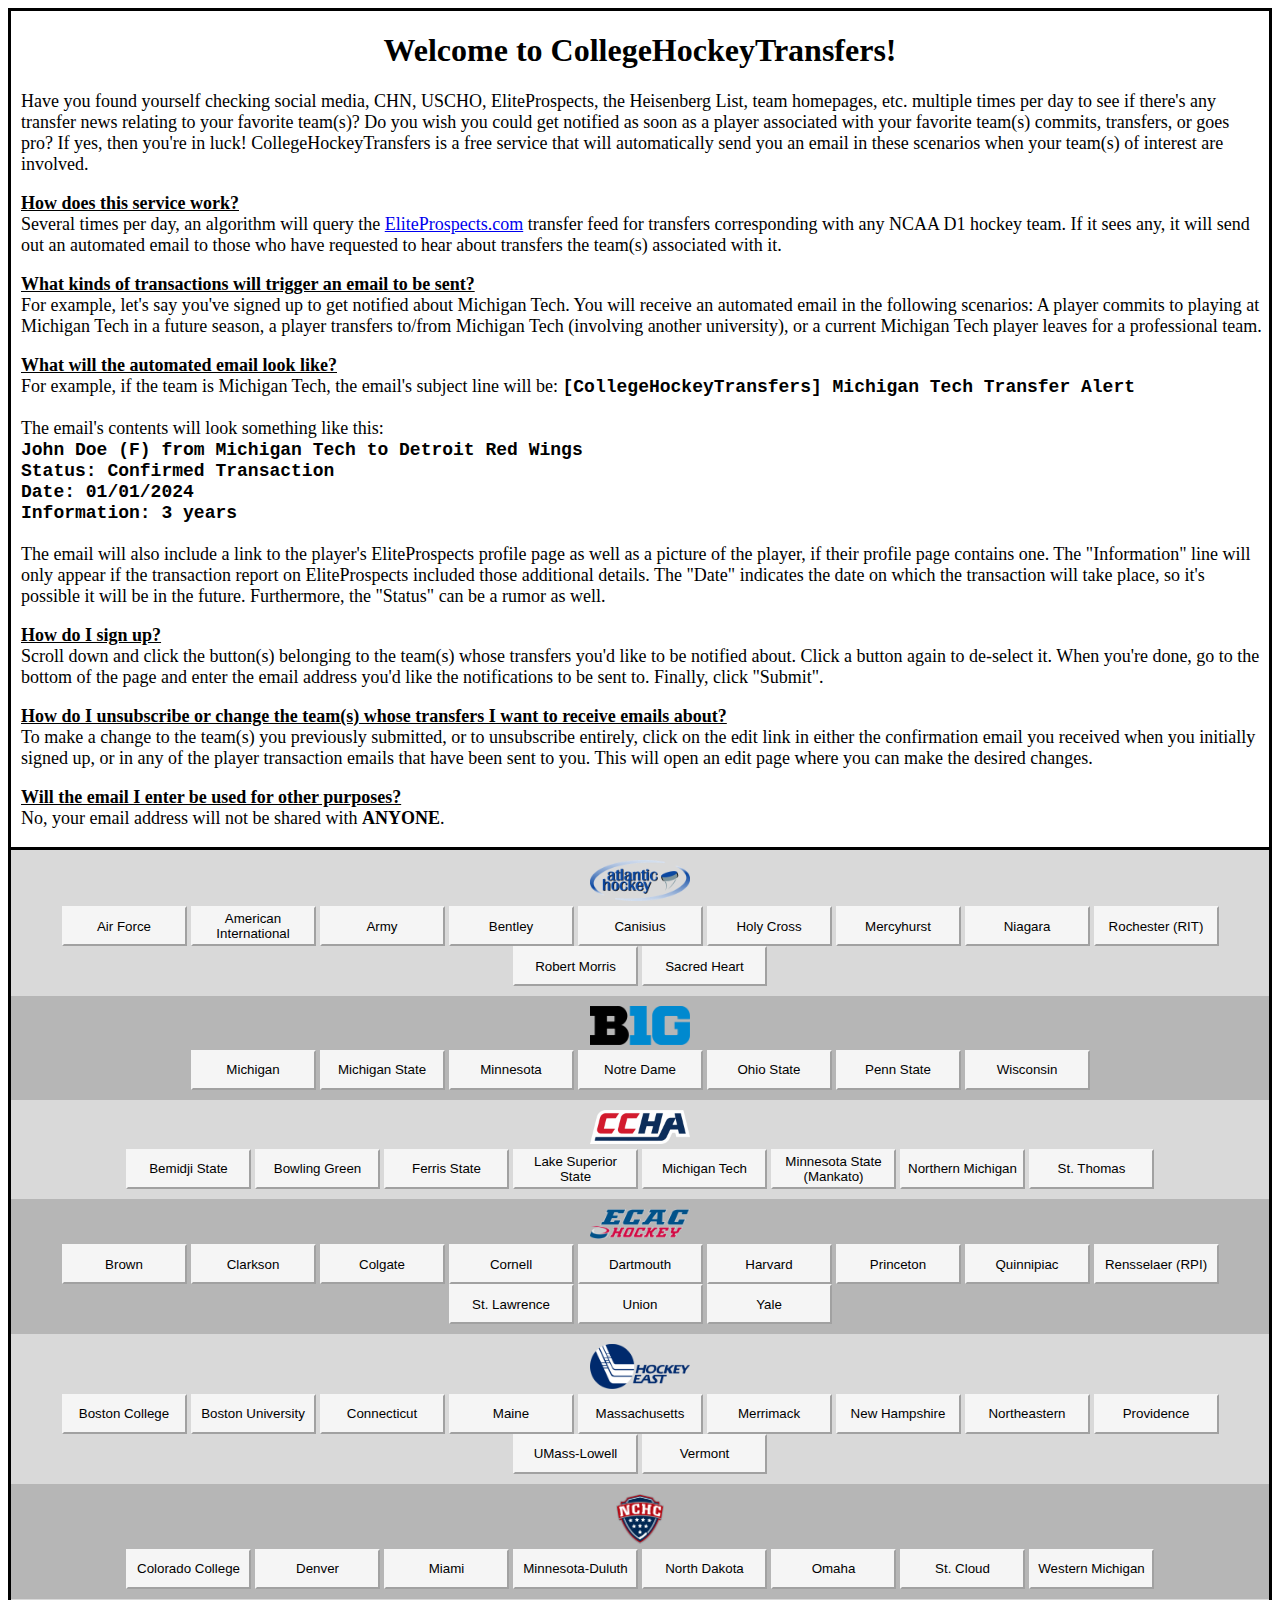
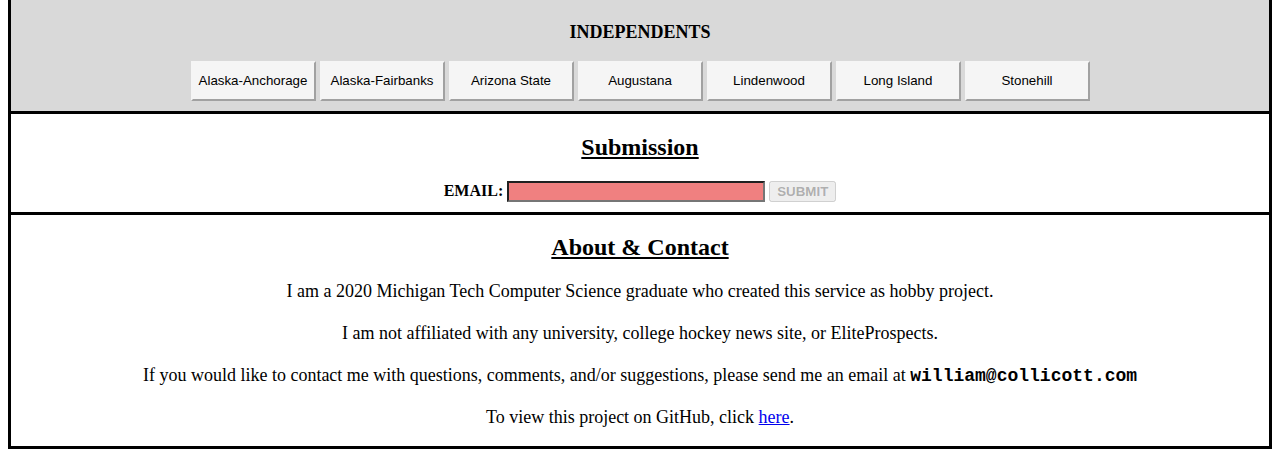
==== main.html @ 68c74717 "Initial commit, had to remake to remove credentials appearing in files." ====
<!DOCTYPE html>
<html lang="en">
    <head>
        <meta charset="UTF-8">
        <meta name="viewport" content="width=device-width, initial-scale=1.0">
        <title>CollegeHockeyTransfers</title>
    </head>
    <body>
        <script src="script.js"></script>
        <link rel="stylesheet" href="style.css">
        <div class="section" id="faq">
            <h1>Welcome to CollegeHockeyTransfers!</h1>
            <div>
                <p>Have you found yourself checking social media, CHN, USCHO, EliteProspects, the Heisenberg List, team homepages, etc. multiple times per day to see if there's any transfer news relating to your favorite team(s)? Do you wish you could get notified as soon as a player associated with your favorite team(s) commits, transfers, or goes pro? If yes, then you're in luck! CollegeHockeyTransfers is a free service that will automatically send you an email in these scenarios when your team(s) of interest are involved.</p>
                
                <p><b><u>How does this service work?</u></b><br>
                    Several times per day, an algorithm will query the <a href="https://www.eliteprospects.com/" target="_blank">EliteProspects.com</a> transfer feed for transfers corresponding with any NCAA D1 hockey team. If it sees any, it will send out an automated email to those who have requested to hear about transfers the team(s) associated with it.</p>
                
                <p><b><u>What kinds of transactions will trigger an email to be sent?</u></b><br>
                    For example, let's say you've signed up to get notified about Michigan Tech. You will receive an automated email in the following scenarios: A player commits to playing at Michigan Tech in a future season, a player transfers to/from Michigan Tech (involving another university), or a current Michigan Tech player leaves for a professional team.</p>
                
                <p><b><u>What will the automated email look like?</u></b><br>
                    For example, if the team is Michigan Tech, the email's subject line will be: <b style="font-family: monospace;">[CollegeHockeyTransfers] Michigan Tech Transfer Alert</b><br><br>
                    The email's contents will look something like this:<br>
                    <b style="font-family: monospace;">John Doe (F) from Michigan Tech to Detroit Red Wings<br>
                    Status: Confirmed Transaction<br>
                    Date: 01/01/2024<br>
                    Information: 3 years<br>
                    </b><br>
                    The email will also include a link to the player's EliteProspects profile page as well as a picture of the player, if their profile page contains one. The "Information" line will only appear if the transaction report on EliteProspects included those additional details. The "Date" indicates the date on which the transaction will take place, so it's possible it will be in the future. Furthermore, the "Status" can be a rumor as well.</p>
                
                <p><b><u>How do I sign up?</u></b><br>
                    Scroll down and click the button(s) belonging to the team(s) whose transfers you'd like to be notified about. Click a button again to de-select it. When you're done, go to the bottom of the page and enter the email address you'd like the notifications to be sent to. Finally, click "Submit".</p>
                
                <p><b><u>How do I unsubscribe or change the team(s) whose transfers I want to receive emails about?</u></b><br>
                    To make a change to the team(s) you previously submitted, or to unsubscribe entirely, click on the edit link in either the confirmation email you received when you initially signed up, or in any of the player transaction emails that have been sent to you. This will open an edit page where you can make the desired changes.</p>

                <p><b><u>Will the email I enter be used for other purposes?</u></b><br>
                    No, your email address will not be shared with <b>ANYONE</b>.
            </div>
        </div>
        <div class="section" id="selectTeam">
            <div id="conference" style="background-color:#bbbbbb8e;">
                <img src="conference_logos/AtlanticHockey.png"></img><br>
                <button class="button" id="Air Force" onclick="clickTeam(this.id)">Air Force</button>
                <button class="button" id="American International" onclick="clickTeam(this.id)">American International</button>
                <button class="button" id="Army" onclick="clickTeam(this.id)">Army</button>
                <button class="button" id="Bentley" onclick="clickTeam(this.id)">Bentley</button>
                <button class="button" id="Canisius" onclick="clickTeam(this.id)">Canisius</button>
                <button class="button" id="Holy Cross" onclick="clickTeam(this.id)">Holy Cross</button>
                <button class="button" id="Mercyhurst" onclick="clickTeam(this.id)">Mercyhurst</button>
                <button class="button" id="Niagara" onclick="clickTeam(this.id)">Niagara</button>
                <button class="button" id="RIT" onclick="clickTeam(this.id)">Rochester (RIT)</button>
                <button class="button" id="Robert Morris" onclick="clickTeam(this.id)">Robert Morris</button>
                <button class="button" id="Sacred Heart" onclick="clickTeam(this.id)">Sacred Heart</button>
            </div>
            <div id="conference" style="background-color:#aaaaaada;">
                <img src="conference_logos/B1G.png"></img><br>
                <button class="button" id="Michigan" onclick="clickTeam(this.id)">Michigan</button>
                <button class="button" id="Michigan State" onclick="clickTeam(this.id)">Michigan State</button>
                <button class="button" id="Minnesota" onclick="clickTeam(this.id)">Minnesota</button>
                <button class="button" id="Notre Dame" onclick="clickTeam(this.id)">Notre Dame</button>
                <button class="button" id="Ohio State" onclick="clickTeam(this.id)">Ohio State</button>
                <button class="button" id="Penn State" onclick="clickTeam(this.id)">Penn State</button>
                <button class="button" id="Wisconsin" onclick="clickTeam(this.id)">Wisconsin</button>
            </div>
            <div id="conference" style="background-color:#bbbbbb8e;">
                <img src="conference_logos/CCHA.png"></img><br>
                <button class="button" id="Bemidji State" onclick="clickTeam(this.id)">Bemidji State</button>
                <button class="button" id="Bowling Green" onclick="clickTeam(this.id)">Bowling Green</button>
                <button class="button" id="Ferris State" onclick="clickTeam(this.id)">Ferris State</button>
                <button class="button" id="Lake Superior State" onclick="clickTeam(this.id)">Lake Superior State</button>
                <button class="button" id="Michigan Tech" onclick="clickTeam(this.id)">Michigan Tech</button>
                <button class="button" id="Minnesota State" onclick="clickTeam(this.id)"> Minnesota State (Mankato)</button>
                <button class="button" id="Northern Michigan" onclick="clickTeam(this.id)">Northern Michigan</button>
                <button class="button" id="St. Thomas" onclick="clickTeam(this.id)">St. Thomas</button>
            </div>
            <div id="conference" style="background-color:#aaaaaada;">
                <img src="conference_logos/ECAC.png"></img><br>
                <button class="button" id="Brown" onclick="clickTeam(this.id)">Brown</button>
                <button class="button" id="Clarkson" onclick="clickTeam(this.id)">Clarkson</button>
                <button class="button" id="Colgate" onclick="clickTeam(this.id)">Colgate</button>
                <button class="button" id="Cornell" onclick="clickTeam(this.id)">Cornell</button>
                <button class="button" id="Dartmouth" onclick="clickTeam(this.id)">Dartmouth</button>
                <button class="button" id="Harvard" onclick="clickTeam(this.id)">Harvard</button>
                <button class="button" id="Princeton" onclick="clickTeam(this.id)">Princeton</button>
                <button class="button" id="Quinnipiac" onclick="clickTeam(this.id)">Quinnipiac</button>
                <button class="button" id="RPI" onclick="clickTeam(this.id)">Rensselaer (RPI)</button>
                <button class="button" id="St. Lawrence" onclick="clickTeam(this.id)">St. Lawrence</button>
                <button class="button" id="Union" onclick="clickTeam(this.id)">Union</button>
                <button class="button" id="Yale" onclick="clickTeam(this.id)">Yale</button>
            </div>
            <div id="conference" style="background-color:#bbbbbb8e;">
                <img src="conference_logos/HockeyEast.png"></img><br>
                <button class="button" id="Boston College" onclick="clickTeam(this.id)">Boston College</button>
                <button class="button" id="Boston University" onclick="clickTeam(this.id)">Boston University</button>
                <button class="button" id="Connecticut" onclick="clickTeam(this.id)">Connecticut</button>
                <button class="button" id="Maine" onclick="clickTeam(this.id)">Maine</button>
                <button class="button" id="Massachusetts" onclick="clickTeam(this.id)">Massachusetts</button>
                <button class="button" id="Merrimack" onclick="clickTeam(this.id)">Merrimack</button>
                <button class="button" id="New Hampshire" onclick="clickTeam(this.id)">New Hampshire</button>
                <button class="button" id="Northeastern" onclick="clickTeam(this.id)">Northeastern</button>
                <button class="button" id="Providence" onclick="clickTeam(this.id)">Providence</button>
                <button class="button" id="UMass-Lowell" onclick="clickTeam(this.id)">UMass-Lowell</button>
                <button class="button" id="Vermont" onclick="clickTeam(this.id)">Vermont</button>
            </div>
            <div id="conference" style="background-color:#aaaaaada;">
                <img src="conference_logos/NCHC.png"></img><br>
                <button class="button" id="Colorado College" onclick="clickTeam(this.id)">Colorado College</button>
                <button class="button" id="Denver" onclick="clickTeam(this.id)">Denver</button>
                <button class="button" id="Miami" onclick="clickTeam(this.id)">Miami</button>
                <button class="button" id="Minnesota-Duluth" onclick="clickTeam(this.id)">Minnesota-Duluth</button>
                <button class="button" id="North Dakota" onclick="clickTeam(this.id)">North Dakota</button>
                <button class="button" id="Omaha" onclick="clickTeam(this.id)">Omaha</button>
                <button class="button" id="St. Cloud" onclick="clickTeam(this.id)">St. Cloud</button>
                <button class="button" id="Western Michigan" onclick="clickTeam(this.id)">Western Michigan</button>
            </div>
            <div id="conference" style="background-color:#bbbbbb8e;">
                <p style="font-size: 18px;"><b>INDEPENDENTS</b></p>
                <button class="button" id="Alaska-Anchorage" onclick="clickTeam(this.id)">Alaska-Anchorage</button>
                <button class="button" id="Alaska-Fairbanks" onclick="clickTeam(this.id)">Alaska-Fairbanks</button>
                <button class="button" id="Arizona State" onclick="clickTeam(this.id)">Arizona State</button>
                <button class="button" id="Augustana" onclick="clickTeam(this.id)">Augustana</button>
                <button class="button" id="Lindenwood" onclick="clickTeam(this.id)">Lindenwood</button>
                <button class="button" id="Long Island" onclick="clickTeam(this.id)">Long Island</button>
                <button class="button" id="Stonehill" onclick="clickTeam(this.id)">Stonehill</button>
            </div>
        </div>
        <form autocomplete="off" action="submit.php" method="post" id="form">
            <div class="section" id="submission">
                <h2><u>Submission</u></h2>
                <label><b>EMAIL:</b></label>
                <input type="email" id="email" name="email" style="background-color: lightcoral;width: 250px;" onkeyup="checkEmail(this)" oninput="checkEmail(this)" onpaste="checkEmail(this)" oncut="checkEmail(this)"></input>
                <button id="submit" type="submit" name="submit" disabled><b>SUBMIT</b></button>
            </div>
        </form>
        <div class="section">
            <h2><u>About & Contact</u></h2>
                <p style="font-size: 18px;">
                    I am a 2020 Michigan Tech Computer Science graduate who created this service as hobby project.<br><br>
                    I am not affiliated with any university, college hockey news site, or EliteProspects.<br><br>
                    If you would like to contact me with questions, comments, and/or suggestions, please send me an email at <b style="font-family: monospace;">william@collicott.com</b>
                    <br><br>
                    To view this project on GitHub, click <a href="https://github.com/WilliamCollicott/CollegeHockeyTransfers" target="_blank">here</a>.
                </p>
        </div>
    </body>
</html>
---- style.css ----
.button {
    background-color: whitesmoke;
    border-color: whitesmoke;
    width: 125px;
    height: 60px;
    vertical-align: middle;
}
img {
    max-width: 100px;
    max-height: 50px;
    vertical-align: middle;
}
#conference {
    .button {
        width: 125px;
        height: 40px;
    }
    img {
        padding-top: 5px;
        padding-bottom: 5px;
    }
    padding-bottom: 10px;
    padding-top: 5px;
}
.section {
    text-align: center;
    border: 3px;
    border-color: black;
    border-style: solid;
    vertical-align: middle;
}
#faq {
    padding-left: 5px;
    padding-right: 5px;

    div {
        text-align: left;
        padding-left: 5px;
        font-size: 18px;
    }
}
#selectTeam {
    border-top: 0px;
    border-bottom: 0px;
}
#submission {
    border-bottom: 0px;
    padding-bottom: 10px;
}
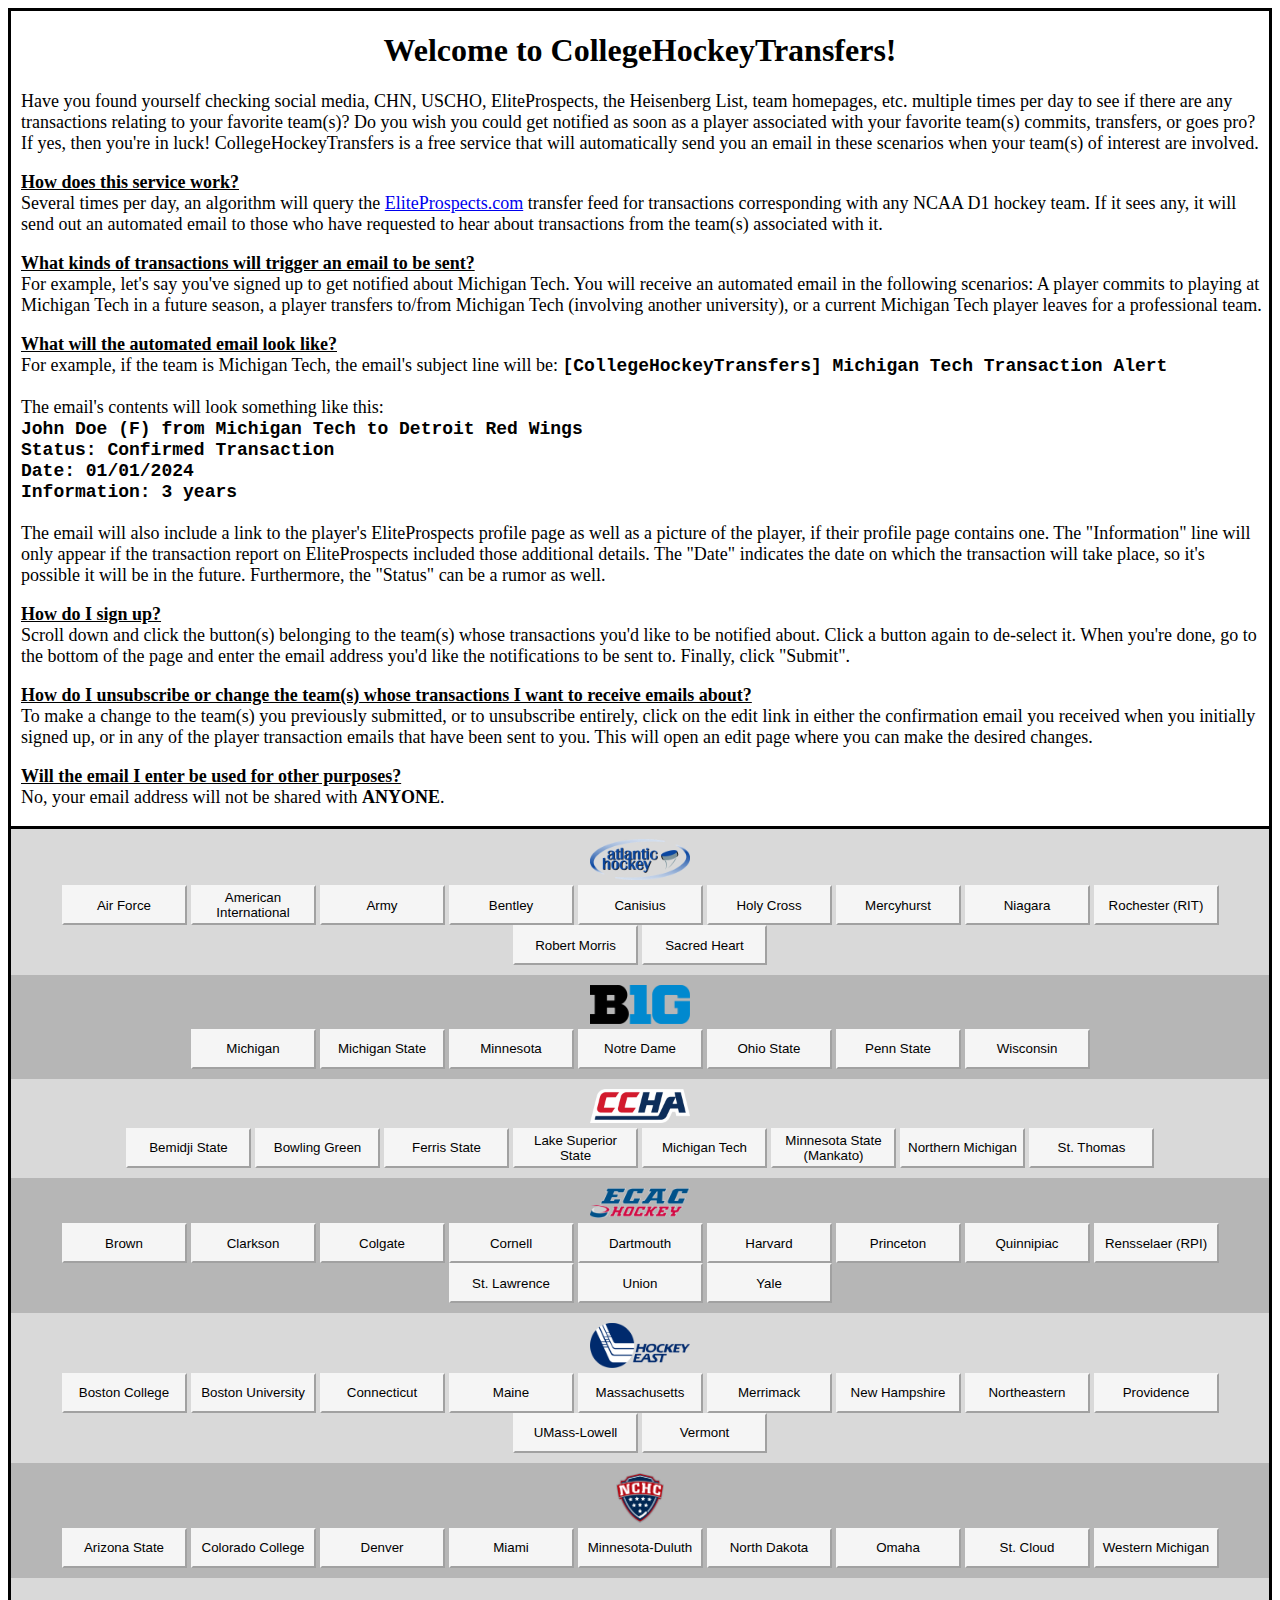
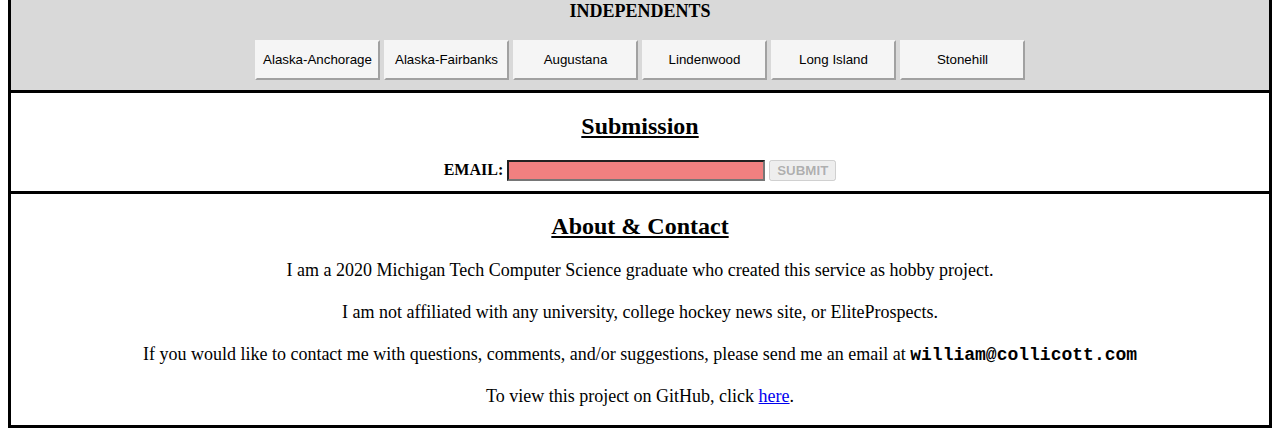
==== commit 6490d939: "Added exception handling for absent origin team, plus moved Arizona State to NCHC." ====
--- a/main.html
+++ b/main.html
@@ -11,16 +11,16 @@
         <div class="section" id="faq">
             <h1>Welcome to CollegeHockeyTransfers!</h1>
             <div>
-                <p>Have you found yourself checking social media, CHN, USCHO, EliteProspects, the Heisenberg List, team homepages, etc. multiple times per day to see if there's any transfer news relating to your favorite team(s)? Do you wish you could get notified as soon as a player associated with your favorite team(s) commits, transfers, or goes pro? If yes, then you're in luck! CollegeHockeyTransfers is a free service that will automatically send you an email in these scenarios when your team(s) of interest are involved.</p>
+                <p>Have you found yourself checking social media, CHN, USCHO, EliteProspects, the Heisenberg List, team homepages, etc. multiple times per day to see if there are any transactions relating to your favorite team(s)? Do you wish you could get notified as soon as a player associated with your favorite team(s) commits, transfers, or goes pro? If yes, then you're in luck! CollegeHockeyTransfers is a free service that will automatically send you an email in these scenarios when your team(s) of interest are involved.</p>
                 
                 <p><b><u>How does this service work?</u></b><br>
-                    Several times per day, an algorithm will query the <a href="https://www.eliteprospects.com/" target="_blank">EliteProspects.com</a> transfer feed for transfers corresponding with any NCAA D1 hockey team. If it sees any, it will send out an automated email to those who have requested to hear about transfers the team(s) associated with it.</p>
+                    Several times per day, an algorithm will query the <a href="https://www.eliteprospects.com/" target="_blank">EliteProspects.com</a> transfer feed for transactions corresponding with any NCAA D1 hockey team. If it sees any, it will send out an automated email to those who have requested to hear about transactions from the team(s) associated with it.</p>
                 
                 <p><b><u>What kinds of transactions will trigger an email to be sent?</u></b><br>
                     For example, let's say you've signed up to get notified about Michigan Tech. You will receive an automated email in the following scenarios: A player commits to playing at Michigan Tech in a future season, a player transfers to/from Michigan Tech (involving another university), or a current Michigan Tech player leaves for a professional team.</p>
                 
                 <p><b><u>What will the automated email look like?</u></b><br>
-                    For example, if the team is Michigan Tech, the email's subject line will be: <b style="font-family: monospace;">[CollegeHockeyTransfers] Michigan Tech Transfer Alert</b><br><br>
+                    For example, if the team is Michigan Tech, the email's subject line will be: <b style="font-family: monospace;">[CollegeHockeyTransfers] Michigan Tech Transaction Alert</b><br><br>
                     The email's contents will look something like this:<br>
                     <b style="font-family: monospace;">John Doe (F) from Michigan Tech to Detroit Red Wings<br>
                     Status: Confirmed Transaction<br>
@@ -30,9 +30,9 @@
                     The email will also include a link to the player's EliteProspects profile page as well as a picture of the player, if their profile page contains one. The "Information" line will only appear if the transaction report on EliteProspects included those additional details. The "Date" indicates the date on which the transaction will take place, so it's possible it will be in the future. Furthermore, the "Status" can be a rumor as well.</p>
                 
                 <p><b><u>How do I sign up?</u></b><br>
-                    Scroll down and click the button(s) belonging to the team(s) whose transfers you'd like to be notified about. Click a button again to de-select it. When you're done, go to the bottom of the page and enter the email address you'd like the notifications to be sent to. Finally, click "Submit".</p>
+                    Scroll down and click the button(s) belonging to the team(s) whose transactions you'd like to be notified about. Click a button again to de-select it. When you're done, go to the bottom of the page and enter the email address you'd like the notifications to be sent to. Finally, click "Submit".</p>
                 
-                <p><b><u>How do I unsubscribe or change the team(s) whose transfers I want to receive emails about?</u></b><br>
+                <p><b><u>How do I unsubscribe or change the team(s) whose transactions I want to receive emails about?</u></b><br>
                     To make a change to the team(s) you previously submitted, or to unsubscribe entirely, click on the edit link in either the confirmation email you received when you initially signed up, or in any of the player transaction emails that have been sent to you. This will open an edit page where you can make the desired changes.</p>
 
                 <p><b><u>Will the email I enter be used for other purposes?</u></b><br>
@@ -106,6 +106,7 @@
             </div>
             <div id="conference" style="background-color:#aaaaaada;">
                 <img src="conference_logos/NCHC.png"></img><br>
+                <button class="button" id="Arizona State" onclick="clickTeam(this.id)">Arizona State</button>
                 <button class="button" id="Colorado College" onclick="clickTeam(this.id)">Colorado College</button>
                 <button class="button" id="Denver" onclick="clickTeam(this.id)">Denver</button>
                 <button class="button" id="Miami" onclick="clickTeam(this.id)">Miami</button>
@@ -119,7 +120,6 @@
                 <p style="font-size: 18px;"><b>INDEPENDENTS</b></p>
                 <button class="button" id="Alaska-Anchorage" onclick="clickTeam(this.id)">Alaska-Anchorage</button>
                 <button class="button" id="Alaska-Fairbanks" onclick="clickTeam(this.id)">Alaska-Fairbanks</button>
-                <button class="button" id="Arizona State" onclick="clickTeam(this.id)">Arizona State</button>
                 <button class="button" id="Augustana" onclick="clickTeam(this.id)">Augustana</button>
                 <button class="button" id="Lindenwood" onclick="clickTeam(this.id)">Lindenwood</button>
                 <button class="button" id="Long Island" onclick="clickTeam(this.id)">Long Island</button>
@@ -130,7 +130,7 @@
             <div class="section" id="submission">
                 <h2><u>Submission</u></h2>
                 <label><b>EMAIL:</b></label>
-                <input type="email" id="email" name="email" style="background-color: lightcoral;width: 250px;" onkeyup="checkEmail(this)" oninput="checkEmail(this)" onpaste="checkEmail(this)" oncut="checkEmail(this)"></input>
+                <input type="email" name="email" style="background-color: lightcoral;width: 250px;" onkeyup="checkEmail(this)" oninput="checkEmail(this)" onpaste="checkEmail(this)" oncut="checkEmail(this)"></input>
                 <button id="submit" type="submit" name="submit" disabled><b>SUBMIT</b></button>
             </div>
         </form>
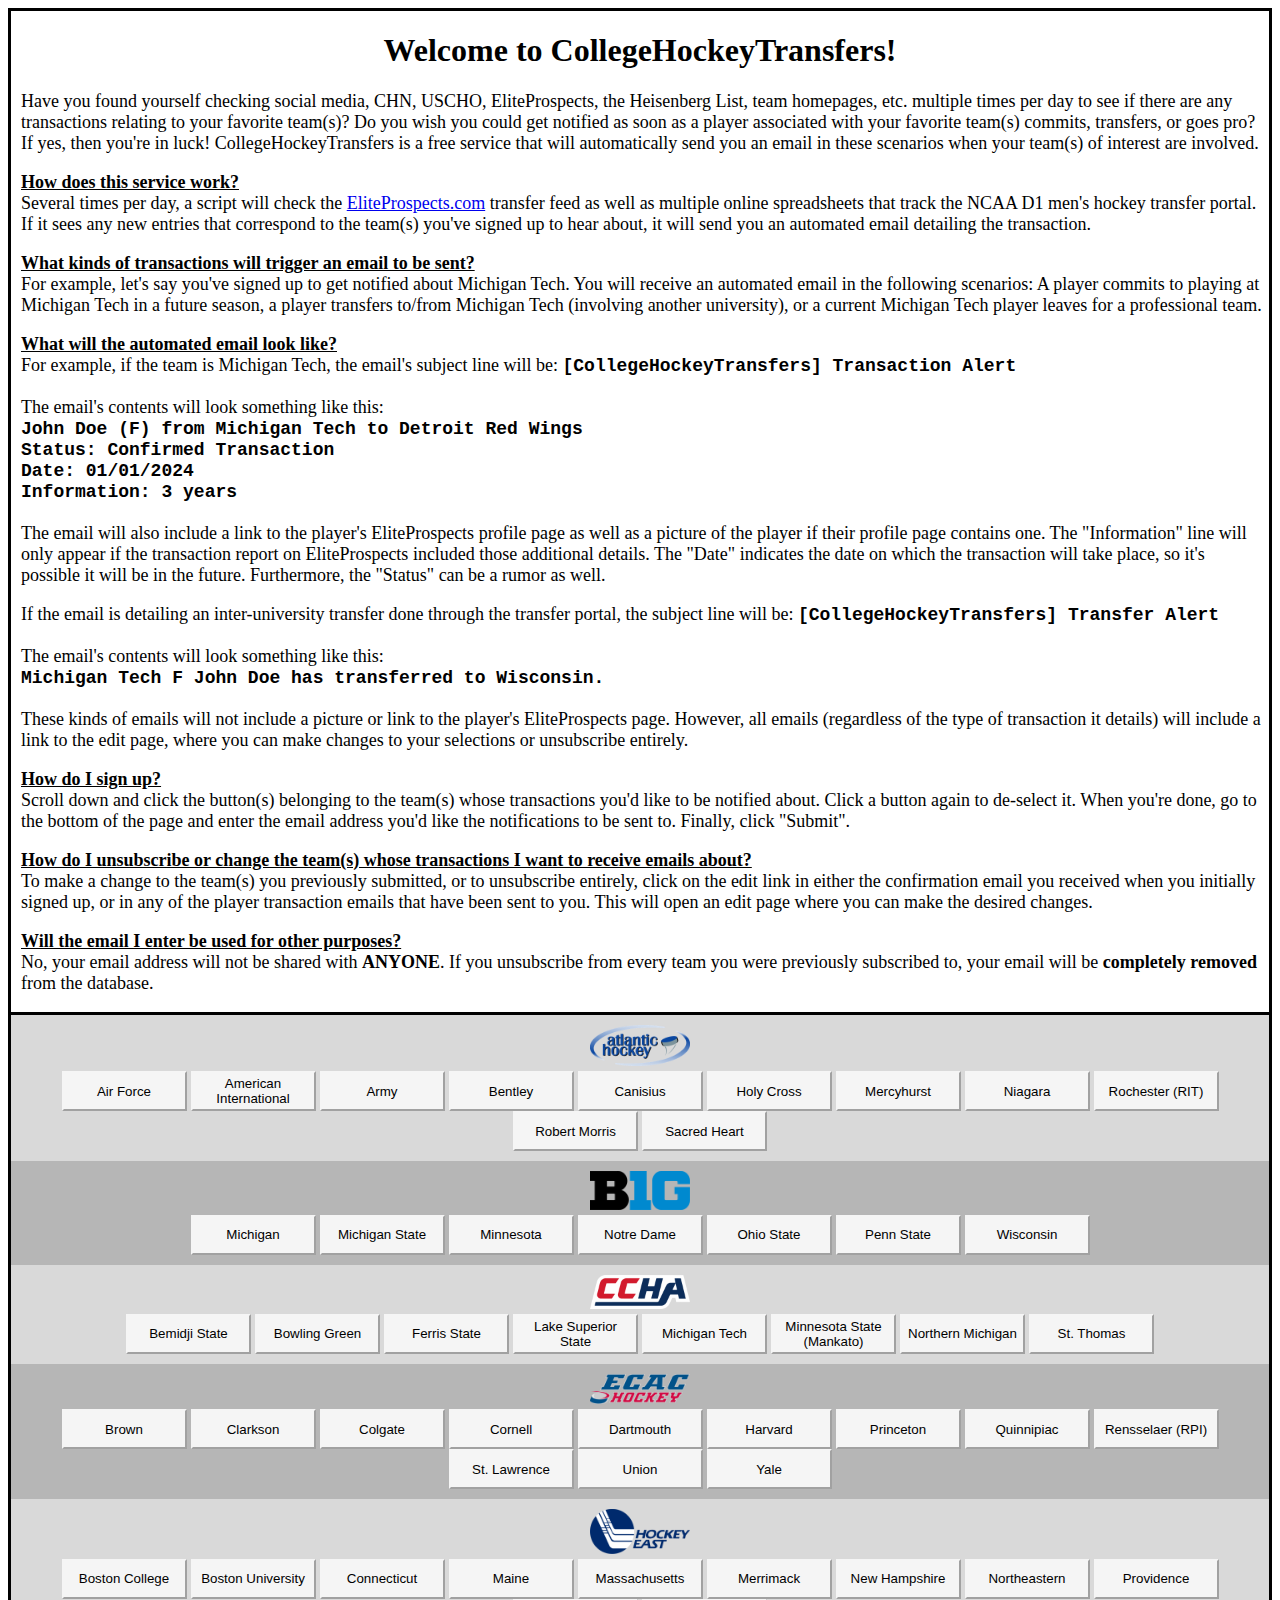
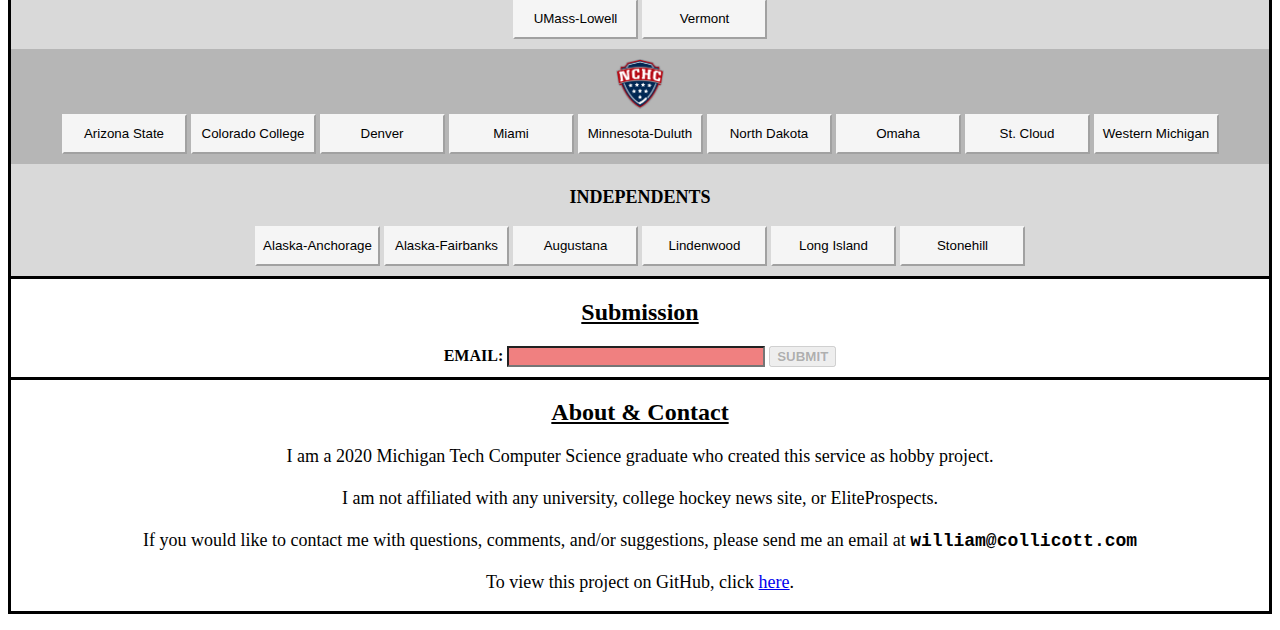
==== commit e1346b6e: "Changed words on homepage, added editing of selections, corrected assambling email text and tracking" ====
--- a/main.html
+++ b/main.html
@@ -14,20 +14,26 @@
                 <p>Have you found yourself checking social media, CHN, USCHO, EliteProspects, the Heisenberg List, team homepages, etc. multiple times per day to see if there are any transactions relating to your favorite team(s)? Do you wish you could get notified as soon as a player associated with your favorite team(s) commits, transfers, or goes pro? If yes, then you're in luck! CollegeHockeyTransfers is a free service that will automatically send you an email in these scenarios when your team(s) of interest are involved.</p>
                 
                 <p><b><u>How does this service work?</u></b><br>
-                    Several times per day, an algorithm will query the <a href="https://www.eliteprospects.com/" target="_blank">EliteProspects.com</a> transfer feed for transactions corresponding with any NCAA D1 hockey team. If it sees any, it will send out an automated email to those who have requested to hear about transactions from the team(s) associated with it.</p>
+                    Several times per day, a script will check the <a href="https://www.eliteprospects.com/" target="_blank">EliteProspects.com</a> transfer feed as well as multiple online spreadsheets that track the NCAA D1 men's hockey transfer portal. If it sees any new entries that correspond to the team(s) you've signed up to hear about, it will send you an automated email detailing the transaction.</p>
                 
                 <p><b><u>What kinds of transactions will trigger an email to be sent?</u></b><br>
                     For example, let's say you've signed up to get notified about Michigan Tech. You will receive an automated email in the following scenarios: A player commits to playing at Michigan Tech in a future season, a player transfers to/from Michigan Tech (involving another university), or a current Michigan Tech player leaves for a professional team.</p>
                 
                 <p><b><u>What will the automated email look like?</u></b><br>
-                    For example, if the team is Michigan Tech, the email's subject line will be: <b style="font-family: monospace;">[CollegeHockeyTransfers] Michigan Tech Transaction Alert</b><br><br>
+                    For example, if the team is Michigan Tech, the email's subject line will be: <b style="font-family: monospace;">[CollegeHockeyTransfers] Transaction Alert</b><br><br>
                     The email's contents will look something like this:<br>
                     <b style="font-family: monospace;">John Doe (F) from Michigan Tech to Detroit Red Wings<br>
                     Status: Confirmed Transaction<br>
                     Date: 01/01/2024<br>
                     Information: 3 years<br>
                     </b><br>
-                    The email will also include a link to the player's EliteProspects profile page as well as a picture of the player, if their profile page contains one. The "Information" line will only appear if the transaction report on EliteProspects included those additional details. The "Date" indicates the date on which the transaction will take place, so it's possible it will be in the future. Furthermore, the "Status" can be a rumor as well.</p>
+                    The email will also include a link to the player's EliteProspects profile page as well as a picture of the player if their profile page contains one. The "Information" line will only appear if the transaction report on EliteProspects included those additional details. The "Date" indicates the date on which the transaction will take place, so it's possible it will be in the future. Furthermore, the "Status" can be a rumor as well.</p>
+
+                    If the email is detailing an inter-university transfer done through the transfer portal, the subject line will be: <b style="font-family: monospace;">[CollegeHockeyTransfers] Transfer Alert</b><br><br>
+                    The email's contents will look something like this:<br>
+                    <b style="font-family: monospace;">Michigan Tech F John Doe has transferred to Wisconsin.<br>
+                    </b><br>
+                    These kinds of emails will not include a picture or link to the player's EliteProspects page. However, all emails (regardless of the type of transaction it details) will include a link to the edit page, where you can make changes to your selections or unsubscribe entirely.
                 
                 <p><b><u>How do I sign up?</u></b><br>
                     Scroll down and click the button(s) belonging to the team(s) whose transactions you'd like to be notified about. Click a button again to de-select it. When you're done, go to the bottom of the page and enter the email address you'd like the notifications to be sent to. Finally, click "Submit".</p>
@@ -36,7 +42,7 @@
                     To make a change to the team(s) you previously submitted, or to unsubscribe entirely, click on the edit link in either the confirmation email you received when you initially signed up, or in any of the player transaction emails that have been sent to you. This will open an edit page where you can make the desired changes.</p>
 
                 <p><b><u>Will the email I enter be used for other purposes?</u></b><br>
-                    No, your email address will not be shared with <b>ANYONE</b>.
+                    No, your email address will not be shared with <b>ANYONE</b>. If you unsubscribe from every team you were previously subscribed to, your email will be <b>completely removed</b> from the database.
             </div>
         </div>
         <div class="section" id="selectTeam">
